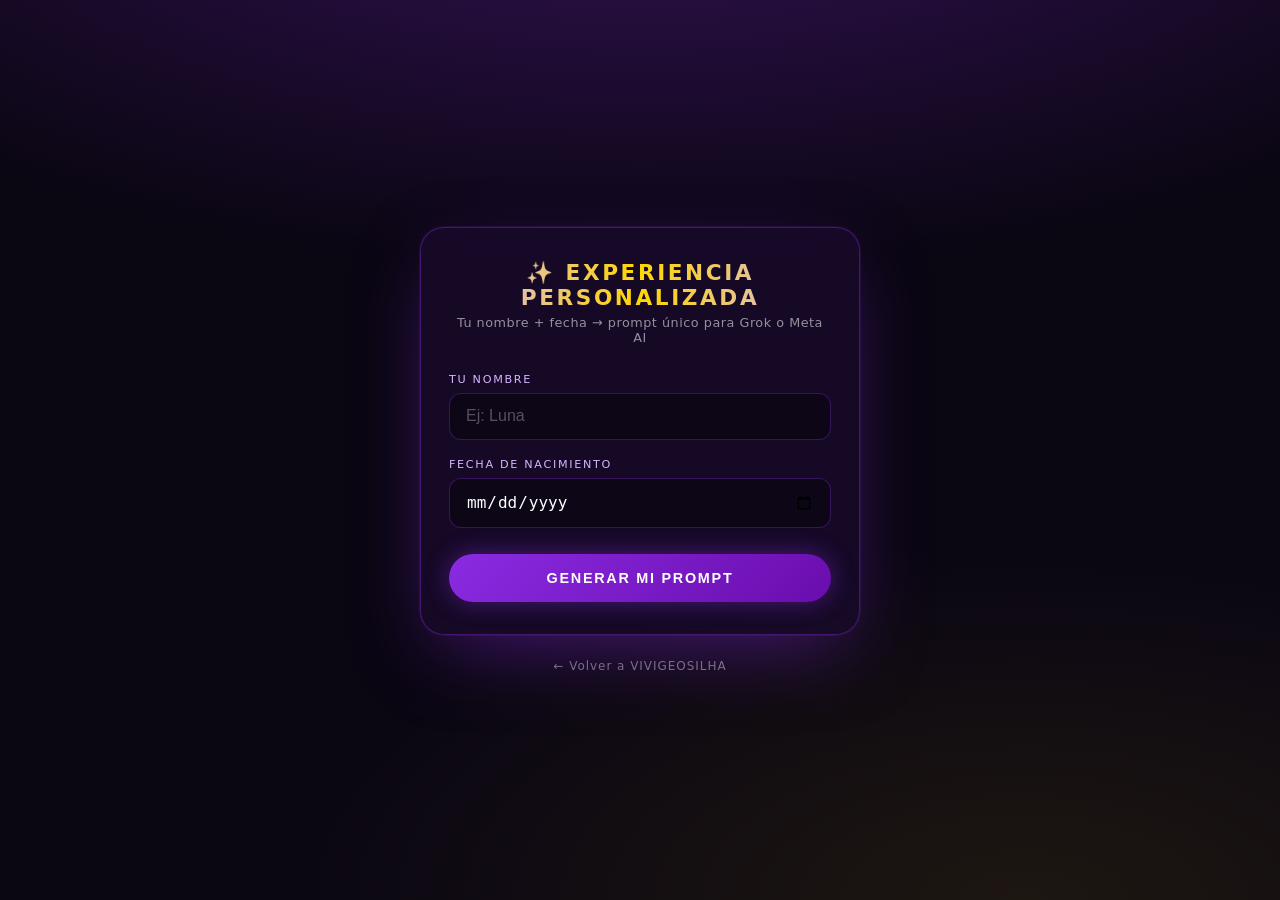
==== experiencia-personalizada.html @ 943cf72e "feat: agregar Experiencia Personalizada (nombre + fecha → prompt listo)" ====
<!DOCTYPE html>
<html lang="es">
<head>
  <meta charset="UTF-8" />
  <meta name="viewport" content="width=device-width, initial-scale=1.0" />
  <title>Experiencia Personalizada — VIVIGEOSILHA</title>
  <style>
    :root {
      --bg: #0A0612;
      --violet: #8A2BE2;
      --gold: #FFD700;
      --lilac: #D8B4FE;
      --deep: #1A0B2E;
    }
    * { box-sizing: border-box; margin: 0; padding: 0; }
    body {
      min-height: 100vh;
      background: var(--bg);
      color: #fff;
      font-family: system-ui, -apple-system, sans-serif;
      display: flex;
      flex-direction: column;
      align-items: center;
      justify-content: center;
      padding: 1.5rem;
      background-image:
        radial-gradient(ellipse 80% 50% at 50% -20%, rgba(138,43,226,0.35), transparent),
        radial-gradient(ellipse 60% 40% at 80% 100%, rgba(255,215,0,0.08), transparent);
    }
    .card {
      width: 100%;
      max-width: 440px;
      background: rgba(26,11,46,0.75);
      border: 1px solid rgba(138,43,226,0.4);
      border-radius: 24px;
      padding: 2rem 1.75rem;
      box-shadow: 0 0 0 1px rgba(138,43,226,0.15), 0 25px 80px -20px rgba(138,43,226,0.5);
      backdrop-filter: blur(12px);
    }
    h1 {
      font-size: 1.35rem;
      letter-spacing: 0.12em;
      text-align: center;
      margin-bottom: 0.35rem;
      background: linear-gradient(90deg, #D8B4FE, #FFD700, #D8B4FE);
      -webkit-background-clip: text;
      -webkit-text-fill-color: transparent;
      background-clip: text;
    }
    .sub {
      text-align: center;
      font-size: 0.8rem;
      color: rgba(255,255,255,0.55);
      margin-bottom: 1.75rem;
      letter-spacing: 0.04em;
    }
    label {
      display: block;
      font-size: 0.7rem;
      letter-spacing: 0.15em;
      color: var(--lilac);
      margin-bottom: 0.4rem;
      text-transform: uppercase;
    }
    input {
      width: 100%;
      padding: 0.85rem 1rem;
      border-radius: 12px;
      border: 1px solid rgba(138,43,226,0.35);
      background: rgba(10,6,18,0.7);
      color: #fff;
      font-size: 1rem;
      margin-bottom: 1.15rem;
      outline: none;
      transition: border-color 0.2s;
    }
    input:focus { border-color: var(--violet); }
    input::placeholder { color: rgba(255,255,255,0.3); }
    button {
      width: 100%;
      padding: 1rem;
      border: none;
      border-radius: 999px;
      background: linear-gradient(135deg, #8A2BE2, #6A0DAD);
      color: #fff;
      font-size: 0.9rem;
      font-weight: 600;
      letter-spacing: 0.12em;
      cursor: pointer;
      margin-top: 0.5rem;
      transition: transform 0.2s, box-shadow 0.2s;
      box-shadow: 0 0 24px rgba(138,43,226,0.45);
    }
    button:hover { transform: translateY(-2px); box-shadow: 0 0 32px rgba(138,43,226,0.65); }
    button:active { transform: translateY(0); }
    #resultado {
      display: none;
      margin-top: 1.75rem;
      padding-top: 1.5rem;
      border-top: 1px solid rgba(138,43,226,0.25);
    }
    #resultado.visible { display: block; }
    .prompt-box {
      background: rgba(0,0,0,0.4);
      border: 1px solid rgba(138,43,226,0.3);
      border-radius: 14px;
      padding: 1rem;
      font-size: 0.8rem;
      line-height: 1.55;
      color: rgba(255,255,255,0.85);
      white-space: pre-wrap;
      word-break: break-word;
      margin-bottom: 1rem;
      max-height: 220px;
      overflow-y: auto;
    }
    .btn-copiar {
      background: #fff;
      color: #0A0612;
      box-shadow: none;
    }
    .btn-copiar.copiado {
      background: #22c55e;
      color: #fff;
    }
    .volver {
      display: inline-block;
      margin-top: 1.5rem;
      font-size: 0.75rem;
      color: rgba(255,255,255,0.45);
      text-decoration: none;
      letter-spacing: 0.08em;
    }
    .volver:hover { color: var(--lilac); }
  </style>
</head>
<body>
  <div class="card">
    <h1>✨ EXPERIENCIA PERSONALIZADA</h1>
    <p class="sub">Tu nombre + fecha → prompt único para Grok o Meta AI</p>

    <label for="nombre">Tu nombre</label>
    <input type="text" id="nombre" placeholder="Ej: Luna" autocomplete="name" />

    <label for="fecha">Fecha de nacimiento</label>
    <input type="date" id="fecha" />

    <button type="button" id="btn-generar">GENERAR MI PROMPT</button>

    <div id="resultado">
      <label>Tu prompt listo</label>
      <div class="prompt-box" id="prompt-texto"></div>
      <button type="button" class="btn-copiar" id="btn-copiar">COPIAR PROMPT</button>
    </div>
  </div>

  <a href="index.html" class="volver">← Volver a VIVIGEOSILHA</a>

  <script>
    const signos = [
      { nombre: "Capricornio", emoji: "♑", desde: [12, 22], hasta: [1, 19] },
      { nombre: "Acuario", emoji: "♒", desde: [1, 20], hasta: [2, 18] },
      { nombre: "Piscis", emoji: "♓", desde: [2, 19], hasta: [3, 20] },
      { nombre: "Aries", emoji: "♈", desde: [3, 21], hasta: [4, 19] },
      { nombre: "Tauro", emoji: "♉", desde: [4, 20], hasta: [5, 20] },
      { nombre: "Géminis", emoji: "♊", desde: [5, 21], hasta: [6, 20] },
      { nombre: "Cáncer", emoji: "♋", desde: [6, 21], hasta: [7, 22] },
      { nombre: "Leo", emoji: "♌", desde: [7, 23], hasta: [8, 22] },
      { nombre: "Virgo", emoji: "♍", desde: [8, 23], hasta: [9, 22] },
      { nombre: "Libra", emoji: "♎", desde: [9, 23], hasta: [10, 22] },
      { nombre: "Escorpio", emoji: "♏", desde: [10, 23], hasta: [11, 21] },
      { nombre: "Sagitario", emoji: "♐", desde: [11, 22], hasta: [12, 21] }
    ];

    function obtenerSigno(mes, dia) {
      for (const s of signos) {
        const [m1, d1] = s.desde;
        const [m2, d2] = s.hasta;
        if (m1 === m2) {
          if (mes === m1 && dia >= d1 && dia <= d2) return s;
        } else if (m1 > m2) {
          // cruza año (Capricornio)
          if ((mes === m1 && dia >= d1) || (mes === m2 && dia <= d2)) return s;
        } else {
          if ((mes === m1 && dia >= d1) || (mes === m2 && dia <= d2) || (mes > m1 && mes < m2)) return s;
        }
      }
      return signos[0];
    }

    const cristales = {
      "Capricornio": "geoda de cuarzo ahumado y amatista oscura",
      "Acuario": "geoda de amatista violeta eléctrica y aqua",
      "Piscis": "geoda de aguamarina y amatista suave",
      "Aries": "geoda de cornalina y amatista rojiza",
      "Tauro": "geoda de jade y amatista terrosa",
      "Géminis": "geoda de citrino y amatista dual",
      "Cáncer": "geoda de perla y amatista lunar",
      "Leo": "geoda de oro y amatista solar",
      "Virgo": "geoda de cuarzo verde y amatista limpia",
      "Libra": "geoda de rosa cuarzo y amatista equilibrada",
      "Escorpio": "geoda de obsidiana y amatista profunda",
      "Sagitario": "geoda de turquesa y amatista expansiva"
    };

    document.getElementById("btn-generar").addEventListener("click", () => {
      const nombre = document.getElementById("nombre").value.trim() || "Alma";
      const fechaVal = document.getElementById("fecha").value;
      if (!fechaVal) {
        alert("Por favor elige tu fecha de nacimiento");
        return;
      }
      const [y, m, d] = fechaVal.split("-").map(Number);
      const signo = obtenerSigno(m, d);
      const cristal = cristales[signo.nombre] || "geoda de amatista";

      const prompt = `Retrato etéreo de ${nombre}, guardiana del portal VIVIGEOSILHA, signo ${signo.nombre} ${signo.emoji}. Piel de ${cristal}, ojos violeta brillante, vestido hecho de cristales facetados que capturan luz estelar. Fondo: geoda abierta hacia una galaxia espiral, niebla mística violeta y dorada, iluminación cinematográfica, estilo editorial de alta costura mística, ultra detalle, 8k --ar 2:3`;

      document.getElementById("prompt-texto").textContent = prompt;
      document.getElementById("resultado").classList.add("visible");
      document.getElementById("btn-copiar").textContent = "COPIAR PROMPT";
      document.getElementById("btn-copiar").classList.remove("copiado");
    });

    document.getElementById("btn-copiar").addEventListener("click", () => {
      const texto = document.getElementById("prompt-texto").textContent;
      navigator.clipboard.writeText(texto).then(() => {
        const btn = document.getElementById("btn-copiar");
        btn.textContent = "¡COPIADO!";
        btn.classList.add("copiado");
        setTimeout(() => {
          btn.textContent = "COPIAR PROMPT";
          btn.classList.remove("copiado");
        }, 2000);
      });
    });
  </script>
</body>
</html>
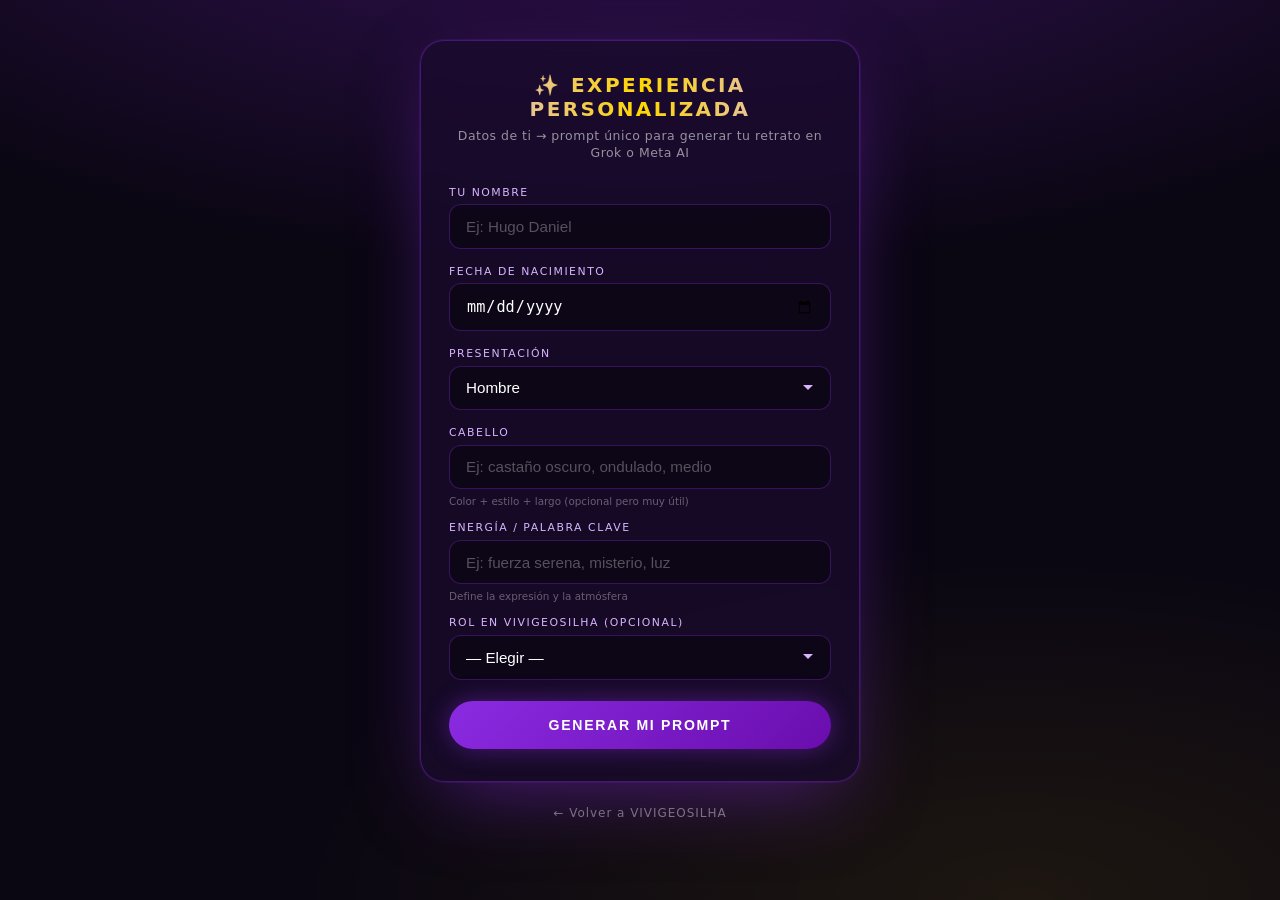
==== commit 4c08eec1: "feat: ampliar Experiencia Personalizada con presentación, cabello, energía y rol" ====
--- a/experiencia-personalizada.html
+++ b/experiencia-personalizada.html
@@ -21,8 +21,9 @@
       display: flex;
       flex-direction: column;
       align-items: center;
-      justify-content: center;
+      justify-content: flex-start;
       padding: 1.5rem;
+      padding-bottom: 3rem;
       background-image:
         radial-gradient(ellipse 80% 50% at 50% -20%, rgba(138,43,226,0.35), transparent),
         radial-gradient(ellipse 60% 40% at 80% 100%, rgba(255,215,0,0.08), transparent);
@@ -36,9 +37,10 @@
       padding: 2rem 1.75rem;
       box-shadow: 0 0 0 1px rgba(138,43,226,0.15), 0 25px 80px -20px rgba(138,43,226,0.5);
       backdrop-filter: blur(12px);
+      margin-top: 1rem;
     }
     h1 {
-      font-size: 1.35rem;
+      font-size: 1.25rem;
       letter-spacing: 0.12em;
       text-align: center;
       margin-bottom: 0.35rem;
@@ -49,33 +51,45 @@
     }
     .sub {
       text-align: center;
-      font-size: 0.8rem;
+      font-size: 0.78rem;
       color: rgba(255,255,255,0.55);
-      margin-bottom: 1.75rem;
+      margin-bottom: 1.5rem;
       letter-spacing: 0.04em;
+      line-height: 1.4;
     }
     label {
       display: block;
-      font-size: 0.7rem;
-      letter-spacing: 0.15em;
+      font-size: 0.68rem;
+      letter-spacing: 0.14em;
       color: var(--lilac);
-      margin-bottom: 0.4rem;
+      margin-bottom: 0.35rem;
       text-transform: uppercase;
     }
-    input {
+    input, select {
       width: 100%;
-      padding: 0.85rem 1rem;
+      padding: 0.8rem 1rem;
       border-radius: 12px;
       border: 1px solid rgba(138,43,226,0.35);
       background: rgba(10,6,18,0.7);
       color: #fff;
-      font-size: 1rem;
-      margin-bottom: 1.15rem;
+      font-size: 0.95rem;
+      margin-bottom: 1rem;
       outline: none;
       transition: border-color 0.2s;
-    }
-    input:focus { border-color: var(--violet); }
+      -webkit-appearance: none;
+      appearance: none;
+    }
+    select {
+      background-image: url("data:image/svg+xml,%3Csvg xmlns='http://www.w3.org/2000/svg' width='12' height='8' viewBox='0 0 12 8'%3E%3Cpath fill='%23D8B4FE' d='M1 1l5 5 5-5'/%3E%3C/svg%3E");
+      background-repeat: no-repeat;
+      background-position: right 1rem center;
+      padding-right: 2.5rem;
+    }
+    select option { background: #1A0B2E; color: #fff; }
+    input:focus, select:focus { border-color: var(--violet); }
     input::placeholder { color: rgba(255,255,255,0.3); }
+    .row { display: flex; gap: 0.75rem; }
+    .row > div { flex: 1; }
     button {
       width: 100%;
       padding: 1rem;
@@ -83,11 +97,11 @@
       border-radius: 999px;
       background: linear-gradient(135deg, #8A2BE2, #6A0DAD);
       color: #fff;
-      font-size: 0.9rem;
+      font-size: 0.88rem;
       font-weight: 600;
       letter-spacing: 0.12em;
       cursor: pointer;
-      margin-top: 0.5rem;
+      margin-top: 0.35rem;
       transition: transform 0.2s, box-shadow 0.2s;
       box-shadow: 0 0 24px rgba(138,43,226,0.45);
     }
@@ -95,8 +109,8 @@
     button:active { transform: translateY(0); }
     #resultado {
       display: none;
-      margin-top: 1.75rem;
-      padding-top: 1.5rem;
+      margin-top: 1.5rem;
+      padding-top: 1.35rem;
       border-top: 1px solid rgba(138,43,226,0.25);
     }
     #resultado.visible { display: block; }
@@ -105,13 +119,13 @@
       border: 1px solid rgba(138,43,226,0.3);
       border-radius: 14px;
       padding: 1rem;
-      font-size: 0.8rem;
+      font-size: 0.78rem;
       line-height: 1.55;
       color: rgba(255,255,255,0.85);
       white-space: pre-wrap;
       word-break: break-word;
       margin-bottom: 1rem;
-      max-height: 220px;
+      max-height: 240px;
       overflow-y: auto;
     }
     .btn-copiar {
@@ -132,18 +146,49 @@
       letter-spacing: 0.08em;
     }
     .volver:hover { color: var(--lilac); }
+    .hint {
+      font-size: 0.65rem;
+      color: rgba(255,255,255,0.35);
+      margin-top: -0.65rem;
+      margin-bottom: 0.9rem;
+    }
   </style>
 </head>
 <body>
   <div class="card">
     <h1>✨ EXPERIENCIA PERSONALIZADA</h1>
-    <p class="sub">Tu nombre + fecha → prompt único para Grok o Meta AI</p>
+    <p class="sub">Datos de ti → prompt único para generar tu retrato en Grok o Meta AI</p>
 
     <label for="nombre">Tu nombre</label>
-    <input type="text" id="nombre" placeholder="Ej: Luna" autocomplete="name" />
+    <input type="text" id="nombre" placeholder="Ej: Hugo Daniel" autocomplete="name" />
 
     <label for="fecha">Fecha de nacimiento</label>
     <input type="date" id="fecha" />
+
+    <label for="presentacion">Presentación</label>
+    <select id="presentacion">
+      <option value="hombre">Hombre</option>
+      <option value="mujer">Mujer</option>
+      <option value="etereo">Etéreo / no binario</option>
+    </select>
+
+    <label for="cabello">Cabello</label>
+    <input type="text" id="cabello" placeholder="Ej: castaño oscuro, ondulado, medio" />
+    <p class="hint">Color + estilo + largo (opcional pero muy útil)</p>
+
+    <label for="energia">Energía / palabra clave</label>
+    <input type="text" id="energia" placeholder="Ej: fuerza serena, misterio, luz" />
+    <p class="hint">Define la expresión y la atmósfera</p>
+
+    <label for="rol">Rol en VIVIGEOSILHA (opcional)</label>
+    <select id="rol">
+      <option value="">— Elegir —</option>
+      <option value="guardian del portal">Guardian/a del portal</option>
+      <option value="explorador de geodas">Explorador/a de geodas</option>
+      <option value="tejedor de luz">Tejedor/a de luz</option>
+      <option value="guardia de la tormenta">Guardia de la Tormenta</option>
+      <option value="portador del cristal">Portador/a del cristal</option>
+    </select>
 
     <button type="button" id="btn-generar">GENERAR MI PROMPT</button>
 
@@ -179,7 +224,6 @@
         if (m1 === m2) {
           if (mes === m1 && dia >= d1 && dia <= d2) return s;
         } else if (m1 > m2) {
-          // cruza año (Capricornio)
           if ((mes === m1 && dia >= d1) || (mes === m2 && dia <= d2)) return s;
         } else {
           if ((mes === m1 && dia >= d1) || (mes === m2 && dia <= d2) || (mes > m1 && mes < m2)) return s;
@@ -210,16 +254,39 @@
         alert("Por favor elige tu fecha de nacimiento");
         return;
       }
+
+      const presentacion = document.getElementById("presentacion").value;
+      const cabello = document.getElementById("cabello").value.trim();
+      const energia = document.getElementById("energia").value.trim() || "presencia mística";
+      const rol = document.getElementById("rol").value || "guardian del portal";
+
       const [y, m, d] = fechaVal.split("-").map(Number);
       const signo = obtenerSigno(m, d);
       const cristal = cristales[signo.nombre] || "geoda de amatista";
 
-      const prompt = `Retrato etéreo de ${nombre}, guardiana del portal VIVIGEOSILHA, signo ${signo.nombre} ${signo.emoji}. Piel de ${cristal}, ojos violeta brillante, vestido hecho de cristales facetados que capturan luz estelar. Fondo: geoda abierta hacia una galaxia espiral, niebla mística violeta y dorada, iluminación cinematográfica, estilo editorial de alta costura mística, ultra detalle, 8k --ar 2:3`;
+      // Texto de presentación
+      let sujeto = "figura etérea";
+      let vestimenta = "atuendo hecho de cristales facetados que capturan luz estelar";
+      if (presentacion === "hombre") {
+        sujeto = "hombre";
+        vestimenta = "túnica y armadura de cristales facetados que capturan luz estelar";
+      } else if (presentacion === "mujer") {
+        sujeto = "mujer";
+        vestimenta = "vestido hecho de cristales facetados que capturan luz estelar";
+      }
+
+      // Cabello
+      const parteCabello = cabello
+        ? `cabello ${cabello},`
+        : "";
+
+      const prompt = `Retrato etéreo de ${nombre}, ${sujeto}, ${rol} VIVIGEOSILHA, signo ${signo.nombre} ${signo.emoji}. ${parteCabello} piel de ${cristal}, ojos violeta brillante, ${vestimenta}. Energía de ${energia}. Fondo: geoda abierta hacia una galaxia espiral, niebla mística violeta y dorada, iluminación cinematográfica, estilo editorial de alta costura mística, ultra detalle, 8k --ar 2:3`;
 
       document.getElementById("prompt-texto").textContent = prompt;
       document.getElementById("resultado").classList.add("visible");
       document.getElementById("btn-copiar").textContent = "COPIAR PROMPT";
       document.getElementById("btn-copiar").classList.remove("copiado");
+      document.getElementById("resultado").scrollIntoView({ behavior: "smooth", block: "nearest" });
     });
 
     document.getElementById("btn-copiar").addEventListener("click", () => {
